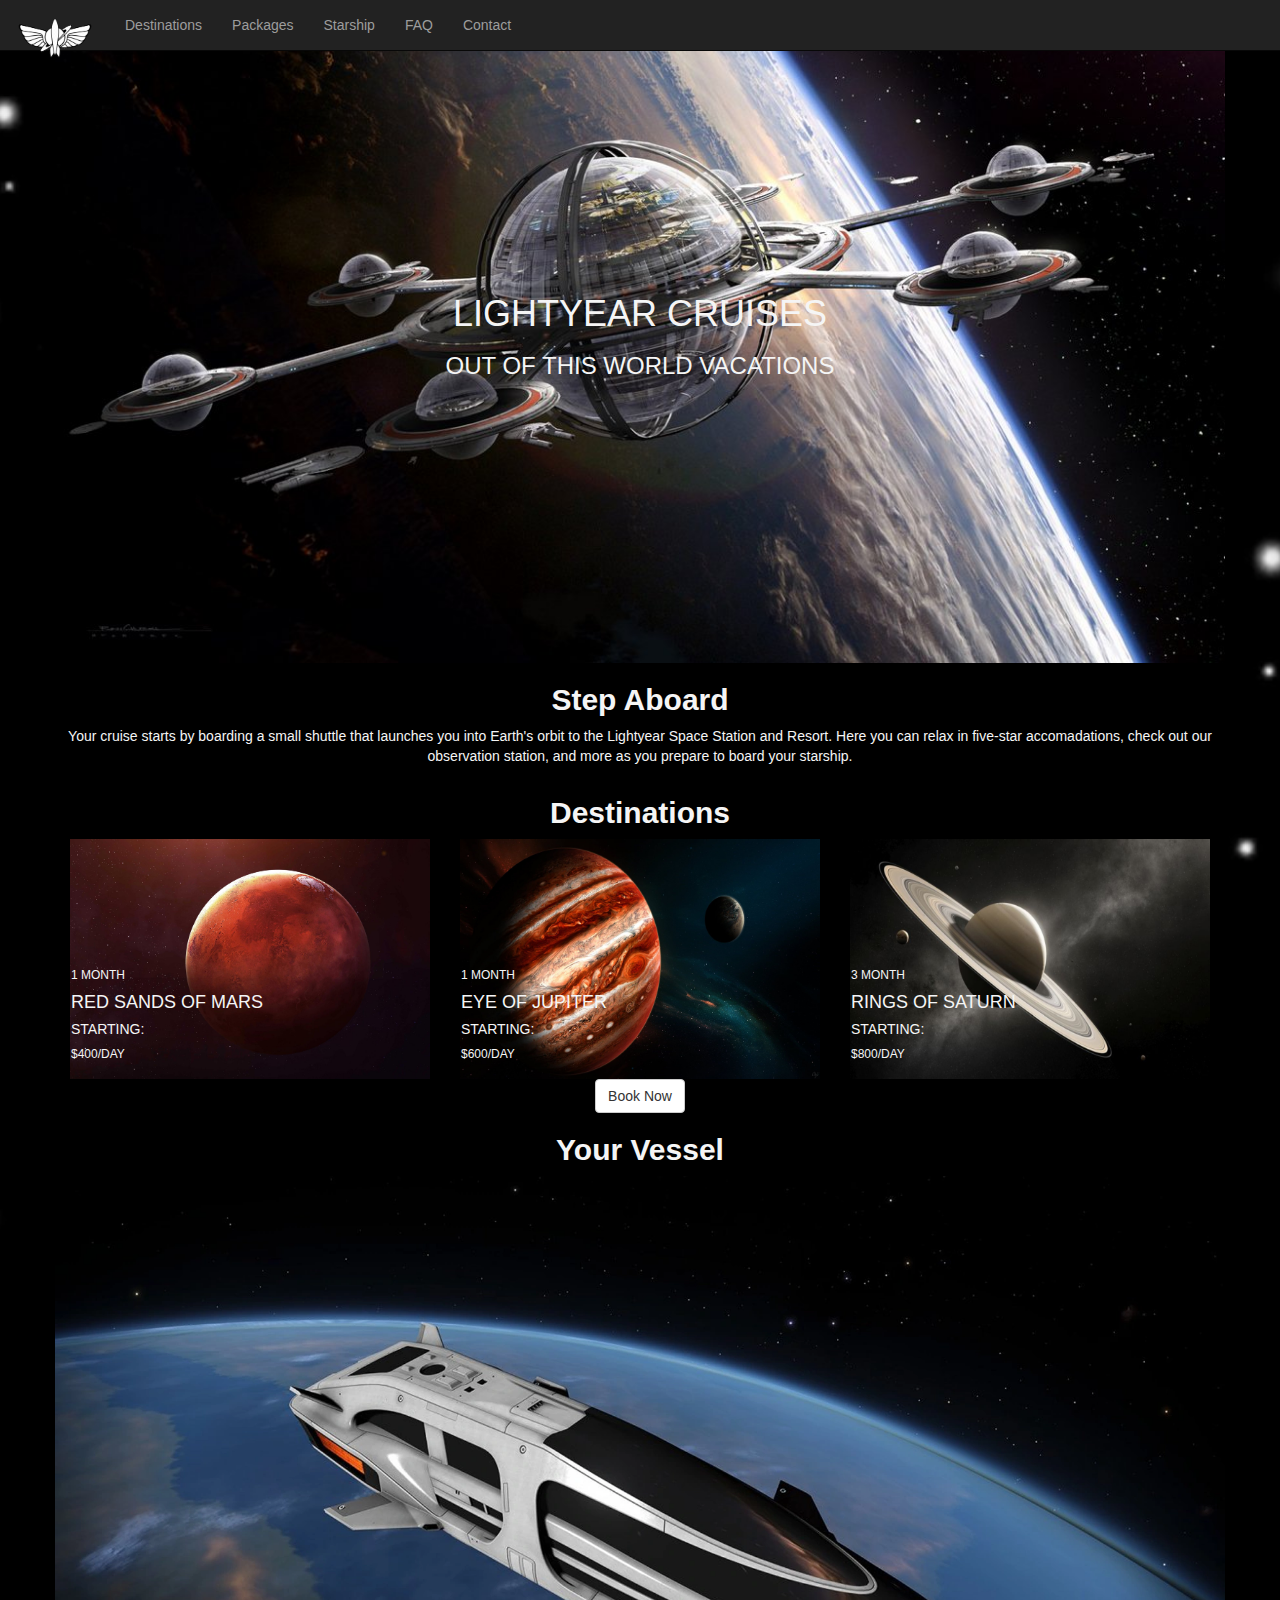
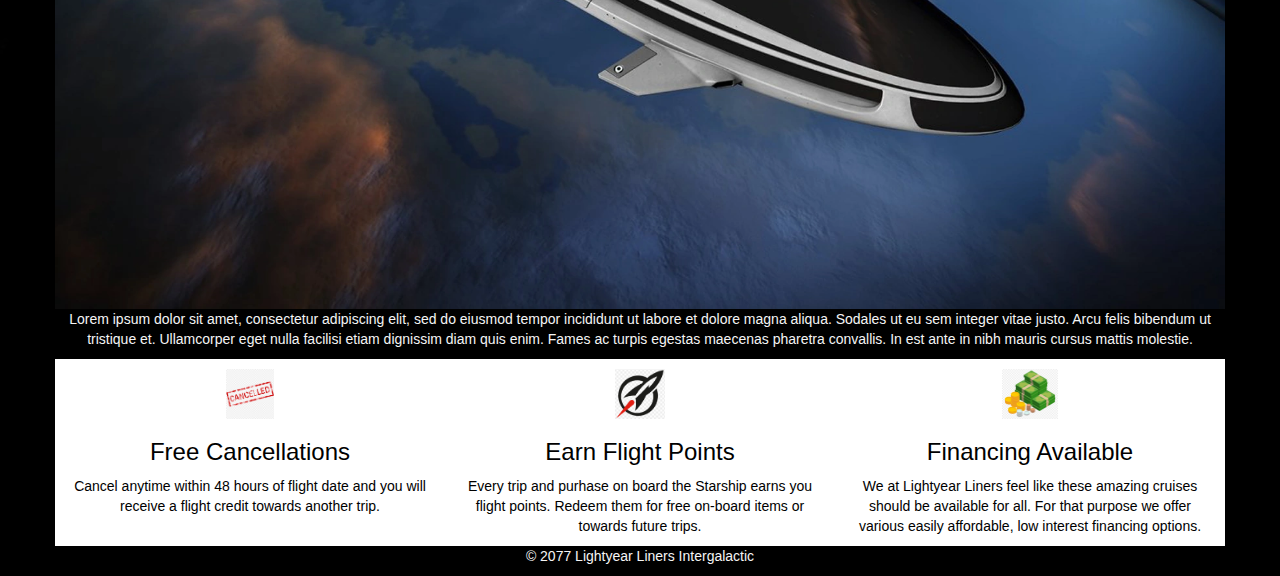
==== index.html @ 93b648e8 "started adding text over images" ====
<!DOCTYPE html>
<html lang="en">
<head>
    <meta charset="UTF-8">
    <meta http-equiv="X-UA-Compatible" content="IE=edge">
    <meta name="viewport" content="width=device-width, initial-scale=1.0">
  <!-- Latest compiled and minified CSS -->
<link rel="stylesheet" href="https://maxcdn.bootstrapcdn.com/bootstrap/3.4.1/css/bootstrap.min.css">

<!-- jQuery library -->
<script src="https://ajax.googleapis.com/ajax/libs/jquery/3.5.1/jquery.min.js"></script>

<!-- Latest compiled JavaScript -->
<script src="https://maxcdn.bootstrapcdn.com/bootstrap/3.4.1/js/bootstrap.min.js"></script>

<!-- MAIN CSS -->
<link rel="stylesheet" href="css/styles.css">
    <title>Lightyear Cruises</title>
</head>
<body class="main-body">
    <nav class="navbar navbar-inverse navbar-fixed-top" style="color: white;">
        <div class="container-fluid">
            <div class="navbar-header">
                <button type="button" class="navbar-toggle" data-toggle="collapse" data-target="#collapsibleNavbar">
                    <span class="icon-bar"></span>
                    <span class="icon-bar"></span>
                    <span class="icon-bar"></span>
                </button>
                <a class="navbar-brand" href="#">
                    <img src="img/spaceship_logo.png" alt="logo" style="width:80px;">
                </a>
            </div>
            <div class="collapse navbar-collapse" id="collapsibleNavbar">
                <ul class="nav navbar-nav">
                    <li><a href="#">Destinations</a></li>
                    <li><a href="#">Packages</a></li>
                    <li><a href="#">Starship</a></li>
                    <li><a href="#">FAQ</a></li>
                    <li><a href="#">Contact</a></li>
                </ul>
            </div> 
        </div>
    </nav>

    <div class="container main-banner">   
        <div class="row">
            <div class="col-xs">
                <img class="img-responsive" src="img/spacestation.jpg" alt="spacestation">
                <div class="banner-text">
                    <h1>LIGHTYEAR CRUISES</h1>
                    <h3>OUT OF THIS WORLD VACATIONS</h3>
                </div>
            </div>
        </div>
    </div>
    <div class="container">
        <div class="row">
            <div class="col-xs">
                <h2>Step Aboard</h2>
                <p>
                    Your cruise starts by boarding a small shuttle that launches you into Earth's orbit
                    to the Lightyear Space Station and Resort. Here you can relax in five-star accomadations,
                    check out our observation station, and more as you prepare to board your starship.
                </p>
            </div>
        </div>
    </div>

    <!-- **DESTINATIONS CONTAINER** -->
    <div class="container">
        <div class= "row">
            <div>
                <h2>Destinations</h2>
            </div>
            <div class="col-sm-4">
                <img class="img-responsive cruise-one" src="img/mars.jpg" alt="mars">
                <div class= "cruise-one-text">
                    <h6>1 MONTH</h6>
                    <h4>RED SANDS OF MARS</h4>
                    <h5>STARTING:</h5>
                    <h6>$400/DAY</h6>
                </div>
            </div>
            <div class="col-sm-4">
                <img class= "img-responsive cruise-two" src="img/jupiter.jpg" alt="jupiter">
                <div class="cruise-two-text">
                    <h6>1 MONTH</h6>
                    <h4>EYE OF JUPITER</h4>
                    <h5>STARTING:</h5>
                    <h6>$600/DAY</h6>
                </div>
            </div>
            <div class="col-sm-4">
                <img class="img-responsive cruise-three" src="img/saturn.jpg" alt="saturn">
                <div class="cruise-three-text">
                    <h6>3 MONTH</h6>
                    <h4>RINGS OF SATURN</h4>
                    <h5>STARTING:</h5>
                    <h6>$800/DAY</h6>
                </div>
            </div>
            <div class="row">
                <div class= col-sm-12>
                    <button type="button" class="btn btn-default" id="chat-btn">Book Now</button>
                </div>
            </div>
        </div>
    </div>

    <!-- **VESSEL CONTAINER** -->
    <div class="container">
        <div class="row">
            <div class="col-sm">
                <h2>Your Vessel</h2>
                <img class="img-responsive" src="img/orca_elite_dangerous.webp" alt="spaceship">
                <p>
                    Lorem ipsum dolor sit amet, consectetur adipiscing elit, 
                    sed do eiusmod tempor incididunt ut labore et dolore magna 
                    aliqua. Sodales ut eu sem integer vitae justo. 
                    Arcu felis bibendum ut tristique et. Ullamcorper eget nulla 
                    facilisi etiam dignissim diam quis enim. Fames ac turpis egestas
                    maecenas pharetra convallis. In est ante in nibh mauris cursus mattis molestie.
                </p>
            </div>
        </div>
    </div>

    <!-- **CANCELLATION CONTAINER** -->
    <div class="container" style="background-color: white; color: black;">
        <div class="row">
            <div class="col-sm-4">
                <img class= "cancel-img" src="img/cancelled.png" alt="cancel stamp">
                <h3>Free Cancellations</h3>
                <p>
                    Cancel anytime within 48 hours of flight date and you will receive
                    a flight credit towards another trip.
                </p>
            </div>
            <div class="col-sm-4">
                <img class= "credit-img" src="img/rocket_logo.png" alt="rocket">
                <h3>Earn Flight Points</h3>
                <p>
                    Every trip and purhase on board the Starship earns you flight points.
                    Redeem them for free on-board items or towards future trips.
                </p>
            </div>
            <div class="col-sm-4">
                <img class="money-img" src="img/money.jpg" alt="money pile">
                <h3>Financing Available</h3>
                <p>
                    We at Lightyear Liners feel like these amazing cruises should be available
                    for all. For that purpose we offer various easily affordable, low interest financing
                    options.
                </p>
            </div>
        </div>
    </div>

    <!-- **FOOTER** -->
    <div class="container">
        <div class="row">
            <div class="col-xs">
                <p class="footer-copyright">&copy; 2077 Lightyear Liners Intergalactic</p>
            </div>
        </div>
    </div>
    <!-- <script src="js/chatBotData.js"></script> -->
    <!-- <script src="js/chatBot.js"></script> -->
</body>
</html>
---- css/styles.css ----
/* BASE STYLES */

h2 {
    font-weight: bold;
}

/* IMAGE STYLES */

.main-banner,
.cruise-one,
.cruise-two,
.cruise-three {
    position: relative;
}

.banner-text{
    position: absolute;
    top: 50%;
    left: 50%;
    transform: translate(-50%, -50%);
}

.cruise-one-text,
.cruise-two-text,
.cruise-three-text{
    position: absolute;
    bottom: 8px;
    left: 16px;
    text-align: left;
}


/* STYLES */

.footer-copyright {
    text-align: center;
}

.container {
    text-align: center;
    background-color: black;
    color: whitesmoke;
}

.main-body {
    background-image: url("../img/stars.png");
    height: 100%;
    background-position: center;
    background-size: cover;
}

.cancel-img,
.money-img,
.credit-img {
    height: 50px;
    width: auto;
    position: relative;
    display: block;
    margin-left: auto;
    margin-right: auto;
    margin-top: 10px;
}
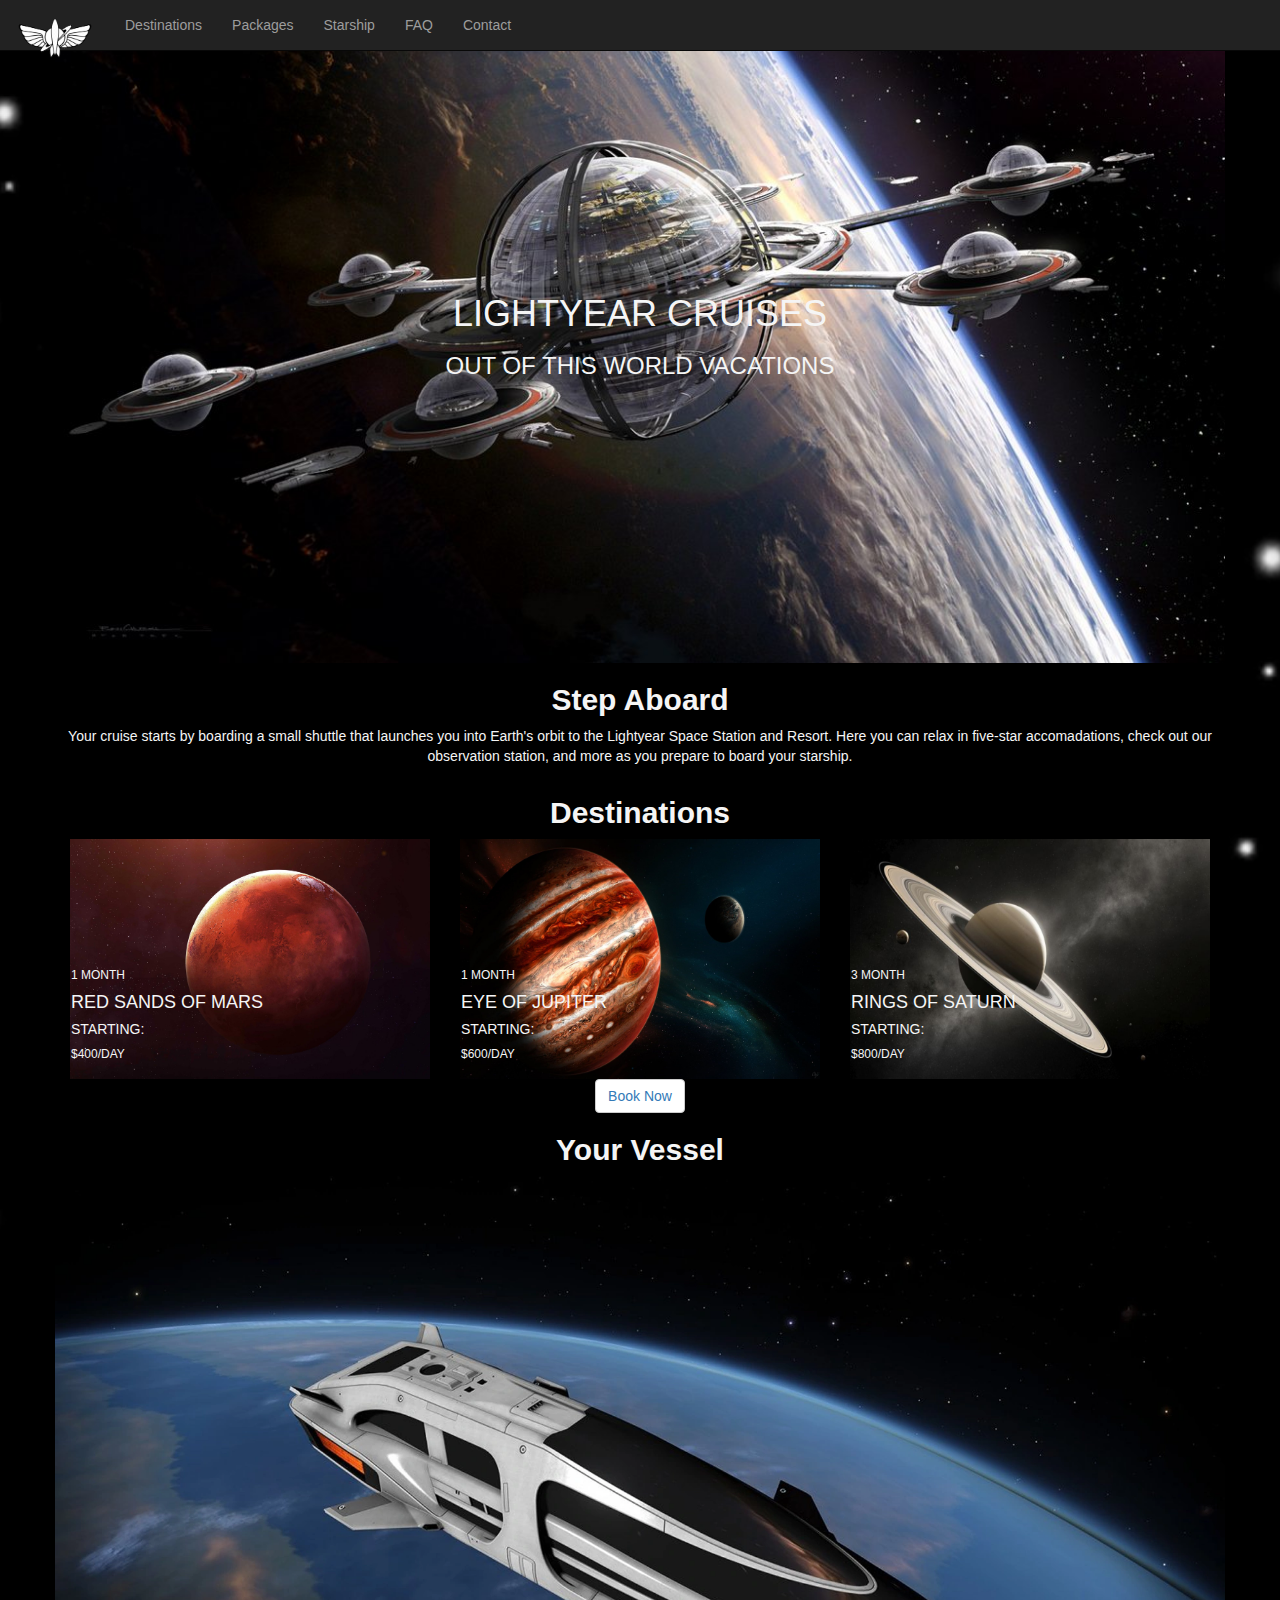
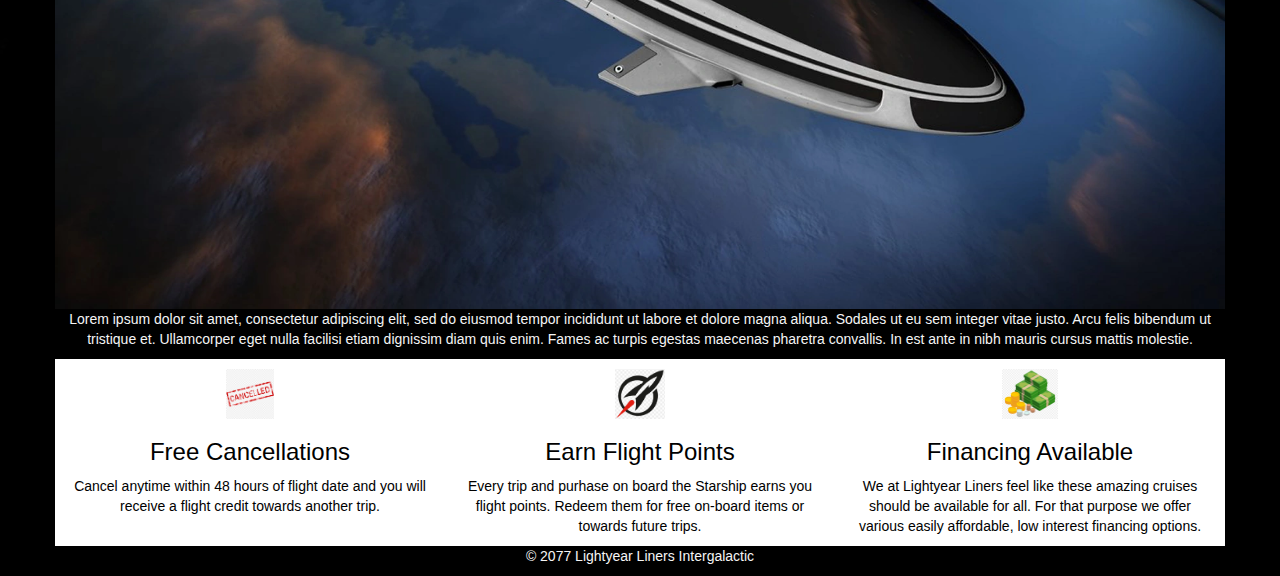
==== commit ad32e0ac: "started working on html form" ====
--- a/index.html
+++ b/index.html
@@ -101,7 +101,7 @@
             </div>
             <div class="row">
                 <div class= col-sm-12>
-                    <button type="button" class="btn btn-default" id="chat-btn">Book Now</button>
+                    <button type="button" class="btn btn-default" id="chat-btn"><a href="form.html">Book Now</a></button>
                 </div>
             </div>
         </div>
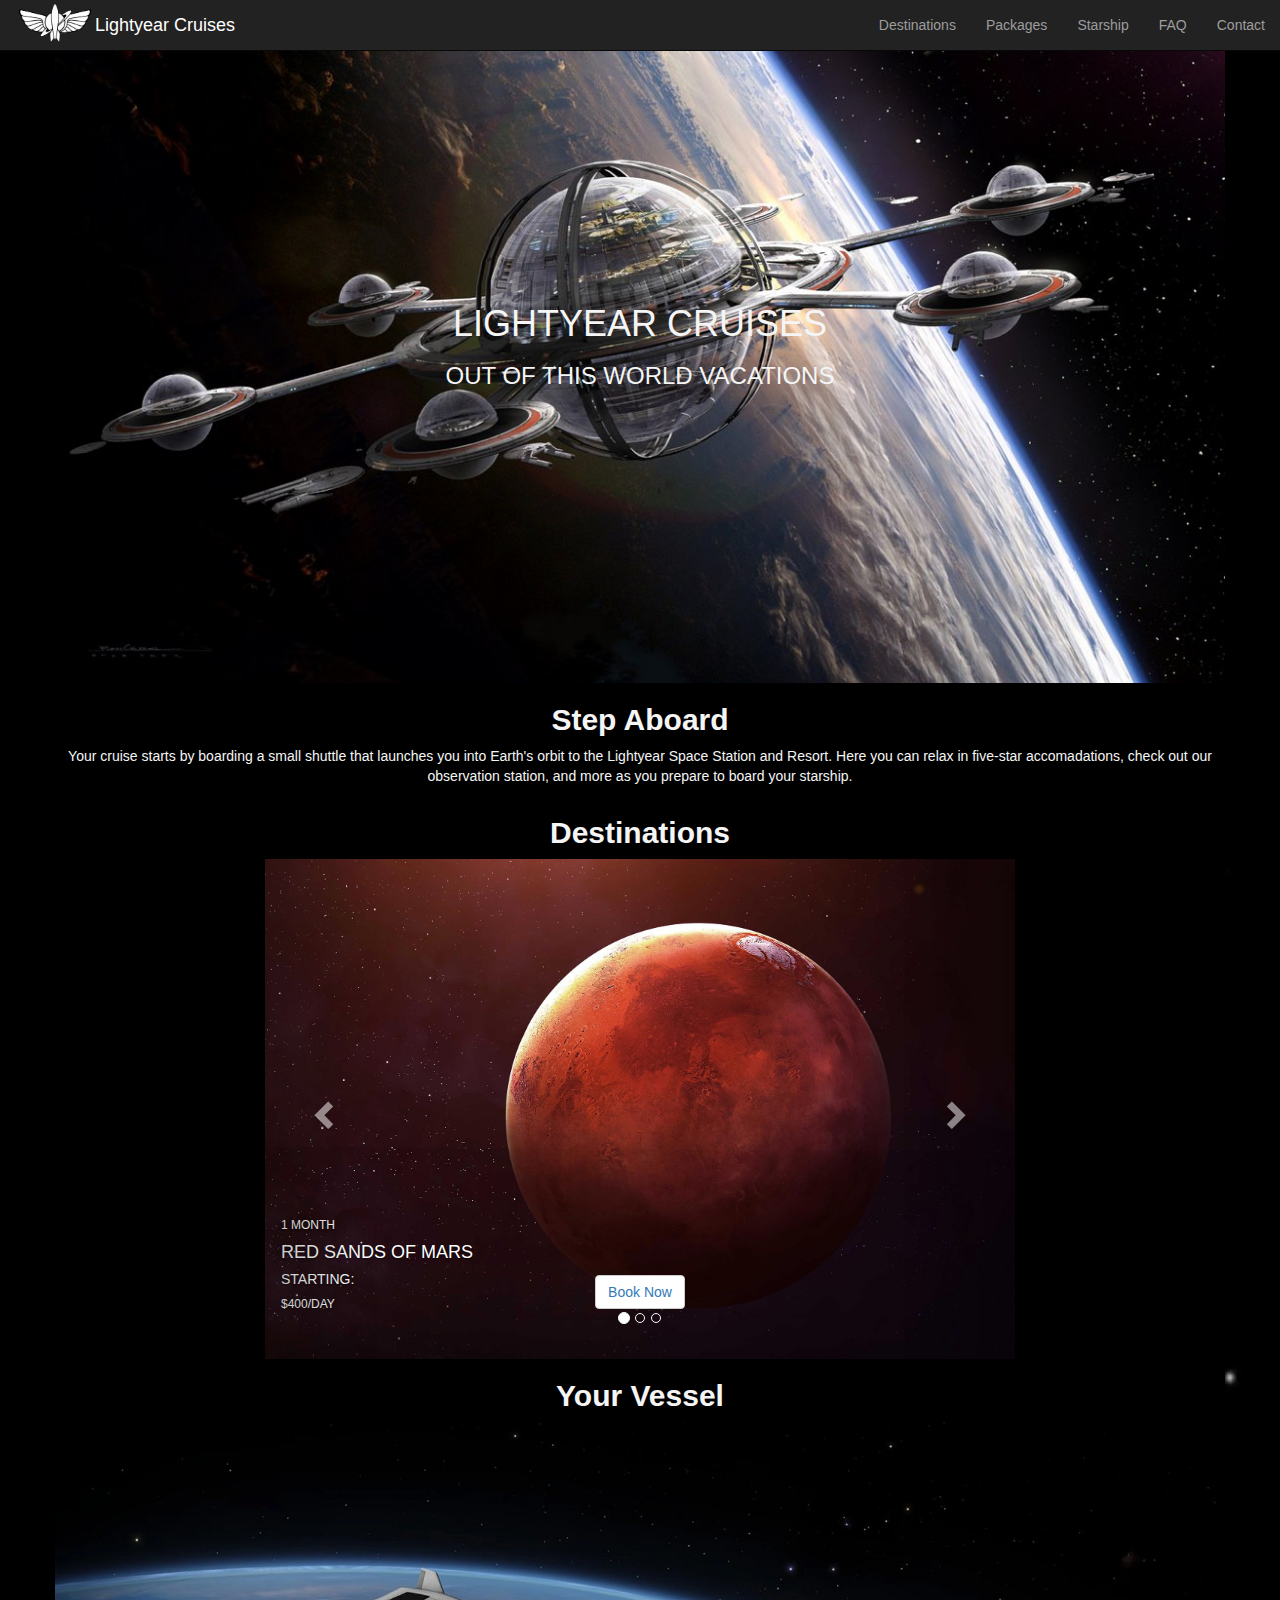
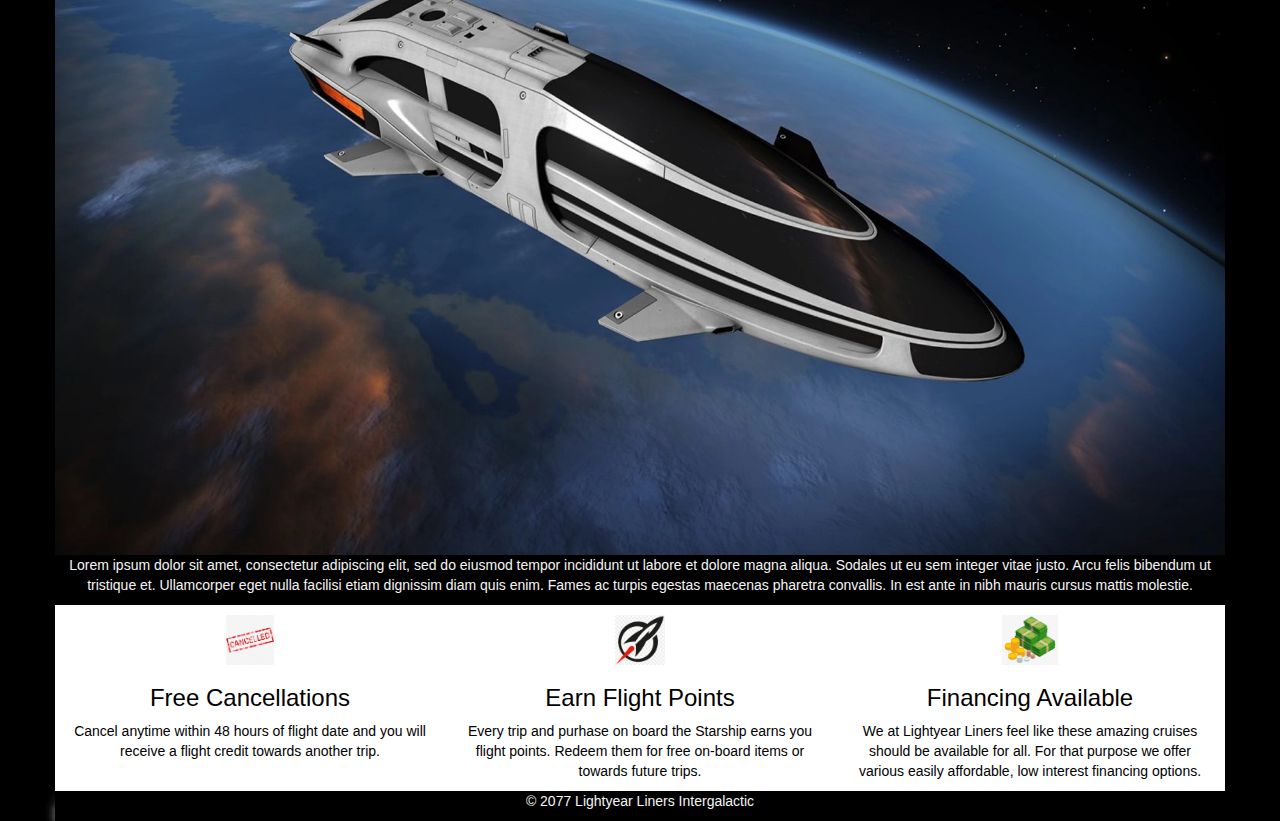
==== commit 6dc2cf4f: "began adding media queries" ====
--- a/index.html
+++ b/index.html
@@ -18,7 +18,7 @@
     <title>Lightyear Cruises</title>
 </head>
 <body class="main-body">
-    <nav class="navbar navbar-inverse navbar-fixed-top" style="color: white;">
+    <nav class="navbar navbar-inverse navbar-fixed-top">
         <div class="container-fluid">
             <div class="navbar-header">
                 <button type="button" class="navbar-toggle" data-toggle="collapse" data-target="#collapsibleNavbar">
@@ -26,12 +26,11 @@
                     <span class="icon-bar"></span>
                     <span class="icon-bar"></span>
                 </button>
-                <a class="navbar-brand" href="#">
-                    <img src="img/spaceship_logo.png" alt="logo" style="width:80px;">
-                </a>
+                <img class="navbar-left" src="img/spaceship_logo.png" alt="logo" style="width:80px;">
+                <a class="navbar-brand" href="#" style="color:white;">Lightyear Cruises</a>
             </div>
             <div class="collapse navbar-collapse" id="collapsibleNavbar">
-                <ul class="nav navbar-nav">
+                <ul class="nav navbar-nav navbar-right">
                     <li><a href="#">Destinations</a></li>
                     <li><a href="#">Packages</a></li>
                     <li><a href="#">Starship</a></li>
@@ -66,45 +65,57 @@
         </div>
     </div>
 
-    <!-- **DESTINATIONS CONTAINER** -->
+    <!-- **DESTINATIONS CAROUSEL** -->
     <div class="container">
-        <div class= "row">
-            <div>
-                <h2>Destinations</h2>
-            </div>
-            <div class="col-sm-4">
-                <img class="img-responsive cruise-one" src="img/mars.jpg" alt="mars">
-                <div class= "cruise-one-text">
-                    <h6>1 MONTH</h6>
-                    <h4>RED SANDS OF MARS</h4>
-                    <h5>STARTING:</h5>
-                    <h6>$400/DAY</h6>
+        <h2>Destinations</h2>
+        <div id="dest-carousel" class="carousel slide" data-ride="carousel">
+            <ol class="carousel-indicators">
+                <li data-target="#dest-carousel" data-slide-to="0" class="active"></li>
+                <li data-target="#dest-carousel" data-slide-to="1"></li>
+                <li data-target="#dest-carousel" data-slide-to="2"></li>
+            </ol>
+            <div class="carousel-inner">
+                <div class="item active">
+                    <img src="img/mars.jpg" alt="mars">
+                    <div class="carousel-caption carousel-text">
+                        <h6>1 MONTH</h6>
+                        <h4>RED SANDS OF MARS</h4>
+                        <h5>STARTING:</h5>
+                        <h6>$400/DAY</h6>
+                    </div>
+                    <div class="carousel-caption">
+                        <button type="button" class="btn btn-default" id="chat-btn"><a href="form.html">Book Now</a></button>
+                    </div>
+                </div>
+                <div class="item">
+                    <img src="img/jupiter.jpg" alt="jupiter">
+                    <div class="carousel-caption carousel-text">
+                        <h6>1 MONTH</h6>
+                        <h4>EYE OF JUPITER</h4>
+                        <h5>STARTING:</h5>
+                        <h6>$600/DAY</h6>
+                    </div>
+                </div>
+            
+                <div class="item">
+                    <img src="img/saturn.jpg" alt="saturn">
+                    <div class="carousel-caption carousel-text">
+                        <h6>3 MONTH</h6>
+                        <h4>RINGS OF SATURN</h4>
+                        <h5>STARTING:</h5>
+                        <h6>$800/DAY</h6>
+                    </div>
                 </div>
             </div>
-            <div class="col-sm-4">
-                <img class= "img-responsive cruise-two" src="img/jupiter.jpg" alt="jupiter">
-                <div class="cruise-two-text">
-                    <h6>1 MONTH</h6>
-                    <h4>EYE OF JUPITER</h4>
-                    <h5>STARTING:</h5>
-                    <h6>$600/DAY</h6>
-                </div>
-            </div>
-            <div class="col-sm-4">
-                <img class="img-responsive cruise-three" src="img/saturn.jpg" alt="saturn">
-                <div class="cruise-three-text">
-                    <h6>3 MONTH</h6>
-                    <h4>RINGS OF SATURN</h4>
-                    <h5>STARTING:</h5>
-                    <h6>$800/DAY</h6>
-                </div>
-            </div>
-            <div class="row">
-                <div class= col-sm-12>
-                    <button type="button" class="btn btn-default" id="chat-btn"><a href="form.html">Book Now</a></button>
-                </div>
-            </div>
-        </div>
+            <a class="left carousel-control" href="#dest-carousel" data-slide="prev">
+                <span class="glyphicon glyphicon-chevron-left"></span>
+                <span class="sr-only">Previous</span>
+              </a>
+              <a class="right carousel-control" href="#dest-carousel" data-slide="next">
+                <span class="glyphicon glyphicon-chevron-right"></span>
+                <span class="sr-only">Next</span>
+              </a>
+        </div>    
     </div>
 
     <!-- **VESSEL CONTAINER** -->
@@ -112,7 +123,7 @@
         <div class="row">
             <div class="col-sm">
                 <h2>Your Vessel</h2>
-                <img class="img-responsive" src="img/orca_elite_dangerous.webp" alt="spaceship">
+                <img class="img-responsive spaceship" src="img/orca_elite_dangerous.webp" alt="spaceship">
                 <p>
                     Lorem ipsum dolor sit amet, consectetur adipiscing elit, 
                     sed do eiusmod tempor incididunt ut labore et dolore magna 
@@ -126,7 +137,7 @@
     </div>
 
     <!-- **CANCELLATION CONTAINER** -->
-    <div class="container" style="background-color: white; color: black;">
+    <div class="container cancel-container" style="background-color: white; color: black;">
         <div class="row">
             <div class="col-sm-4">
                 <img class= "cancel-img" src="img/cancelled.png" alt="cancel stamp">
--- a/css/styles.css
+++ b/css/styles.css
@@ -5,6 +5,15 @@
 }
 
 /* IMAGE STYLES */
+
+.main-banner {
+    padding-top: 20px;
+}
+
+.spaceship {
+    height: auto;
+    width: 1200px;
+}
 
 .main-banner,
 .cruise-one,
@@ -20,13 +29,37 @@
     transform: translate(-50%, -50%);
 }
 
-.cruise-one-text,
-.cruise-two-text,
-.cruise-three-text{
+.cancel-img,
+.money-img,
+.credit-img {
+    height: 50px;
+    width: auto;
+    position: relative;
+    display: block;
+    margin-left: auto;
+    margin-right: auto;
+    margin-top: 10px;
+}
+
+.carousel-text{
     position: absolute;
     bottom: 8px;
     left: 16px;
     text-align: left;
+}
+
+.dest-btn {
+    position: absolute;
+    bottom: 8px;
+    right: 8px;
+    text-align: center;
+}
+
+.main-body {
+    background-image: url("../img/stars.png");
+    height: 100%;
+    background-position: center;
+    background-size: cover;
 }
 
 
@@ -42,21 +75,20 @@
     color: whitesmoke;
 }
 
-.main-body {
-    background-image: url("../img/stars.png");
-    height: 100%;
-    background-position: center;
-    background-size: cover;
+/** MEDIA QUERIES **/
+@media only screen and (min-width: 780px){
+    #dest-carousel{
+        width: 750px;
+        margin: auto;
+    }
 }
 
-.cancel-img,
-.money-img,
-.credit-img {
-    height: 50px;
-    width: auto;
-    position: relative;
-    display: block;
-    margin-left: auto;
-    margin-right: auto;
-    margin-top: 10px;
-}+@media only screen and (max-width: 780px){
+    .navbar-brand {
+        display: none;
+    }
+
+    .cancel-container {
+        margin: 0 10%
+    }
+}
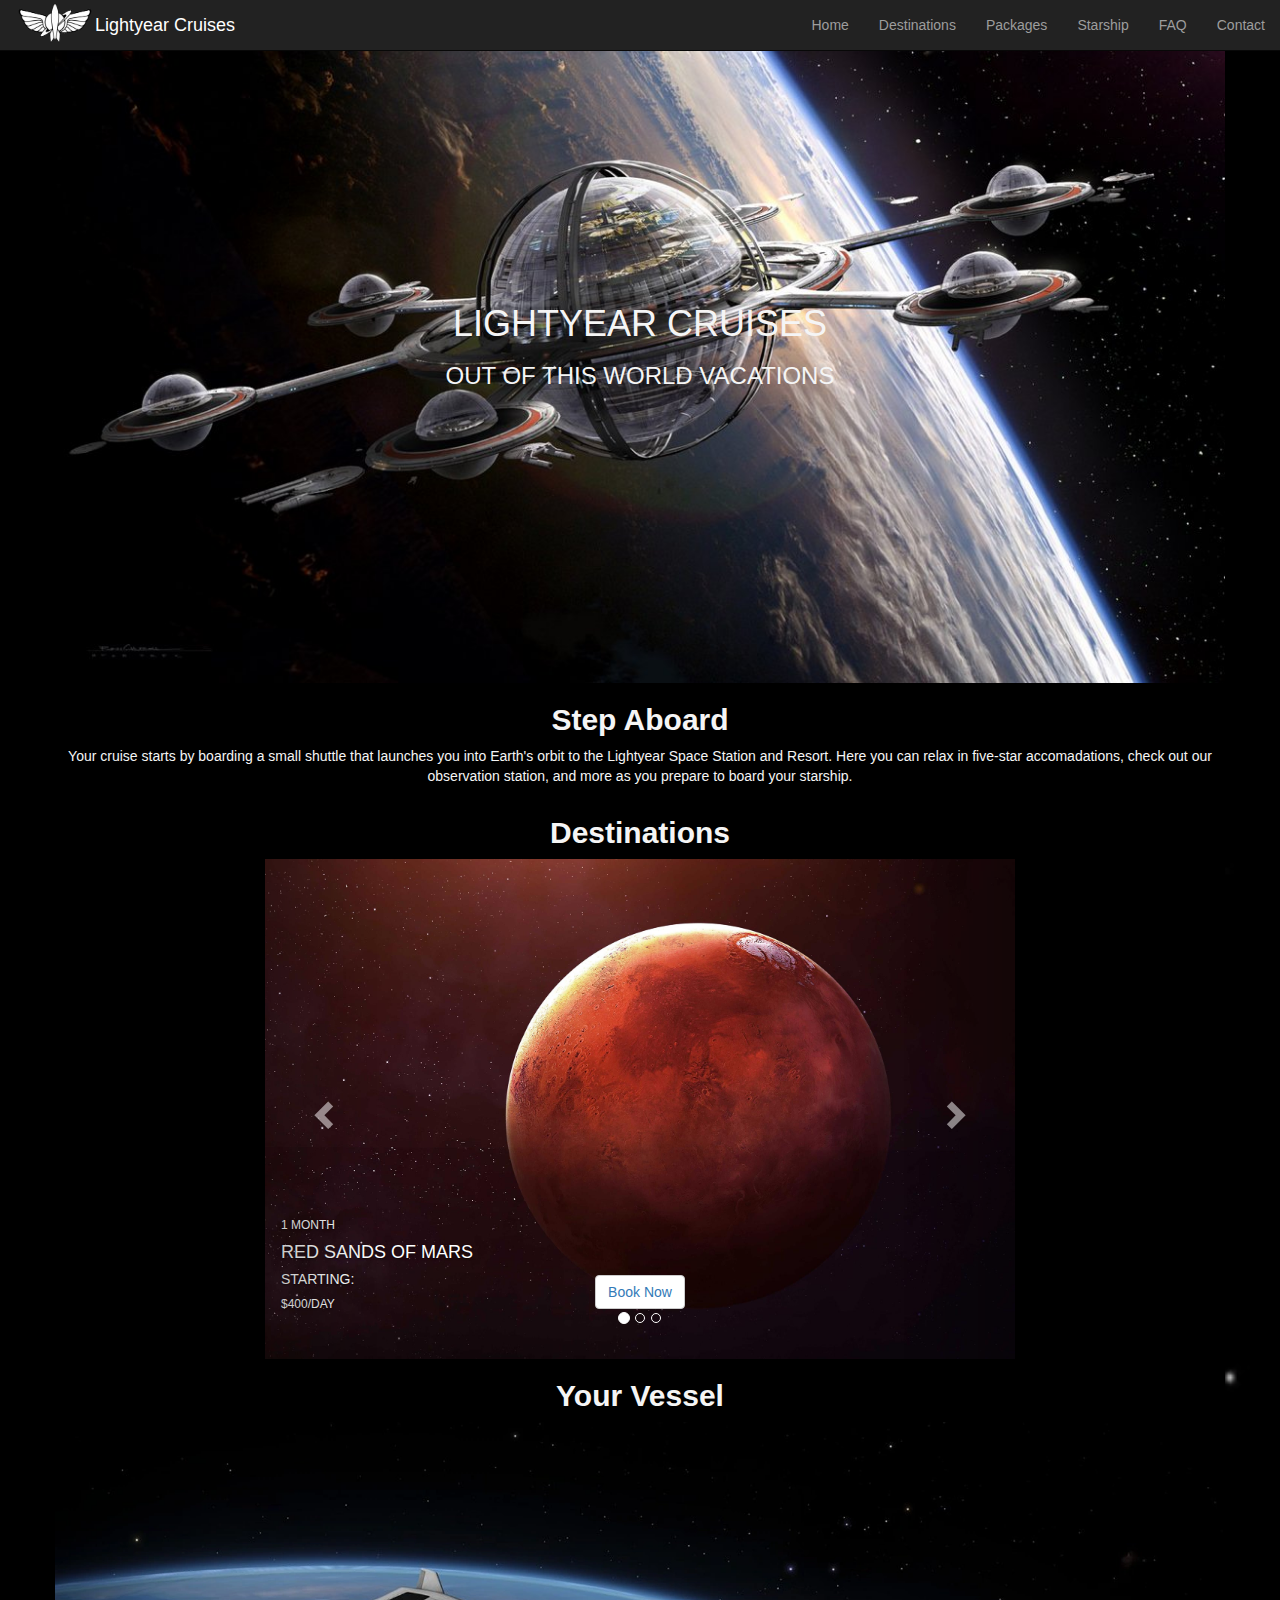
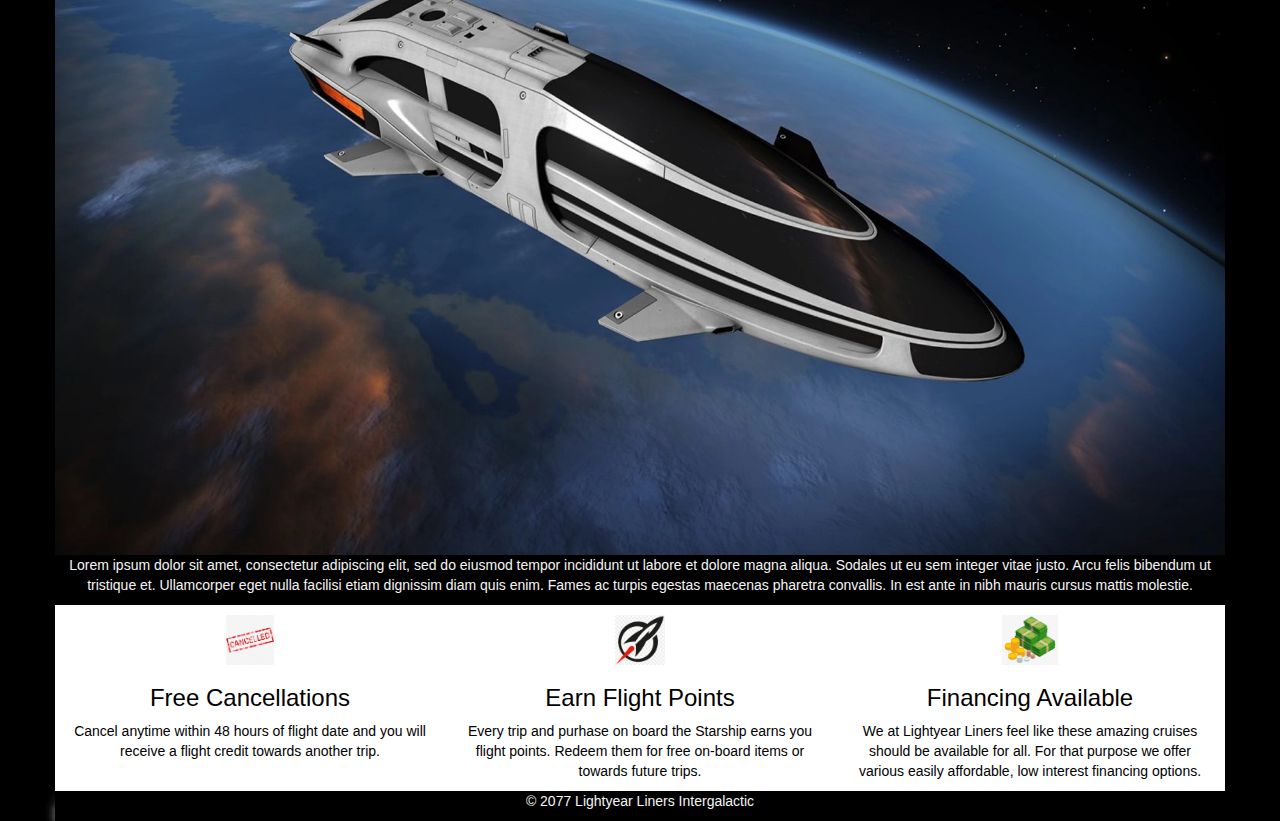
==== commit 5b4caeba: "added seperate form pages and started on some js validation for them" ====
--- a/index.html
+++ b/index.html
@@ -14,7 +14,7 @@
 <script src="https://maxcdn.bootstrapcdn.com/bootstrap/3.4.1/js/bootstrap.min.js"></script>
 
 <!-- MAIN CSS -->
-<link rel="stylesheet" href="css/styles.css">
+<link rel="stylesheet" href="css/main.css">
     <title>Lightyear Cruises</title>
 </head>
 <body class="main-body">
@@ -31,6 +31,7 @@
             </div>
             <div class="collapse navbar-collapse" id="collapsibleNavbar">
                 <ul class="nav navbar-nav navbar-right">
+                    <li><a href="#">Home</a></li>
                     <li><a href="#">Destinations</a></li>
                     <li><a href="#">Packages</a></li>
                     <li><a href="#">Starship</a></li>
@@ -84,7 +85,7 @@
                         <h6>$400/DAY</h6>
                     </div>
                     <div class="carousel-caption">
-                        <button type="button" class="btn btn-default" id="chat-btn"><a href="form.html">Book Now</a></button>
+                        <button type="button" class="btn btn-default" id="chat-btn"><a href="destform.html">Book Now</a></button>
                     </div>
                 </div>
                 <div class="item">
@@ -95,6 +96,9 @@
                         <h5>STARTING:</h5>
                         <h6>$600/DAY</h6>
                     </div>
+                    <div class="carousel-caption">
+                        <button type="button" class="btn btn-default" id="chat-btn"><a href="destform.html">Book Now</a></button>
+                    </div>
                 </div>
             
                 <div class="item">
@@ -104,6 +108,9 @@
                         <h4>RINGS OF SATURN</h4>
                         <h5>STARTING:</h5>
                         <h6>$800/DAY</h6>
+                    </div>
+                    <div class="carousel-caption">
+                        <button type="button" class="btn btn-default" id="chat-btn"><a href="destform.html">Book Now</a></button>
                     </div>
                 </div>
             </div>
@@ -175,7 +182,5 @@
             </div>
         </div>
     </div>
-    <!-- <script src="js/chatBotData.js"></script> -->
-    <!-- <script src="js/chatBot.js"></script> -->
 </body>
 </html>--- a/css/main.css
+++ b/css/main.css
@@ -0,0 +1,94 @@
+/* BASE STYLES */
+
+h2 {
+    font-weight: bold;
+}
+
+/* IMAGE STYLES */
+
+.main-banner {
+    padding-top: 20px;
+}
+
+.spaceship {
+    height: auto;
+    width: 1200px;
+}
+
+.main-banner,
+.cruise-one,
+.cruise-two,
+.cruise-three {
+    position: relative;
+}
+
+.banner-text{
+    position: absolute;
+    top: 50%;
+    left: 50%;
+    transform: translate(-50%, -50%);
+}
+
+.cancel-img,
+.money-img,
+.credit-img {
+    height: 50px;
+    width: auto;
+    position: relative;
+    display: block;
+    margin-left: auto;
+    margin-right: auto;
+    margin-top: 10px;
+}
+
+.carousel-text{
+    position: absolute;
+    bottom: 8px;
+    left: 16px;
+    text-align: left;
+}
+
+.dest-btn {
+    position: absolute;
+    bottom: 8px;
+    right: 8px;
+    text-align: center;
+}
+
+.main-body {
+    background-image: url("../img/stars.png");
+    height: 100%;
+    background-position: center;
+    background-size: cover;
+}
+
+
+/* STYLES */
+
+.footer-copyright {
+    text-align: center;
+}
+
+.container {
+    text-align: center;
+    background-color: black;
+    color: whitesmoke;
+}
+
+/** MEDIA QUERIES **/
+@media only screen and (min-width: 780px){
+    #dest-carousel{
+        width: 750px;
+        margin: auto;
+    }
+}
+
+@media only screen and (max-width: 780px){
+    .navbar-brand {
+        display: none;
+    }
+
+    .cancel-container {
+        margin: 0 10%
+    }
+}
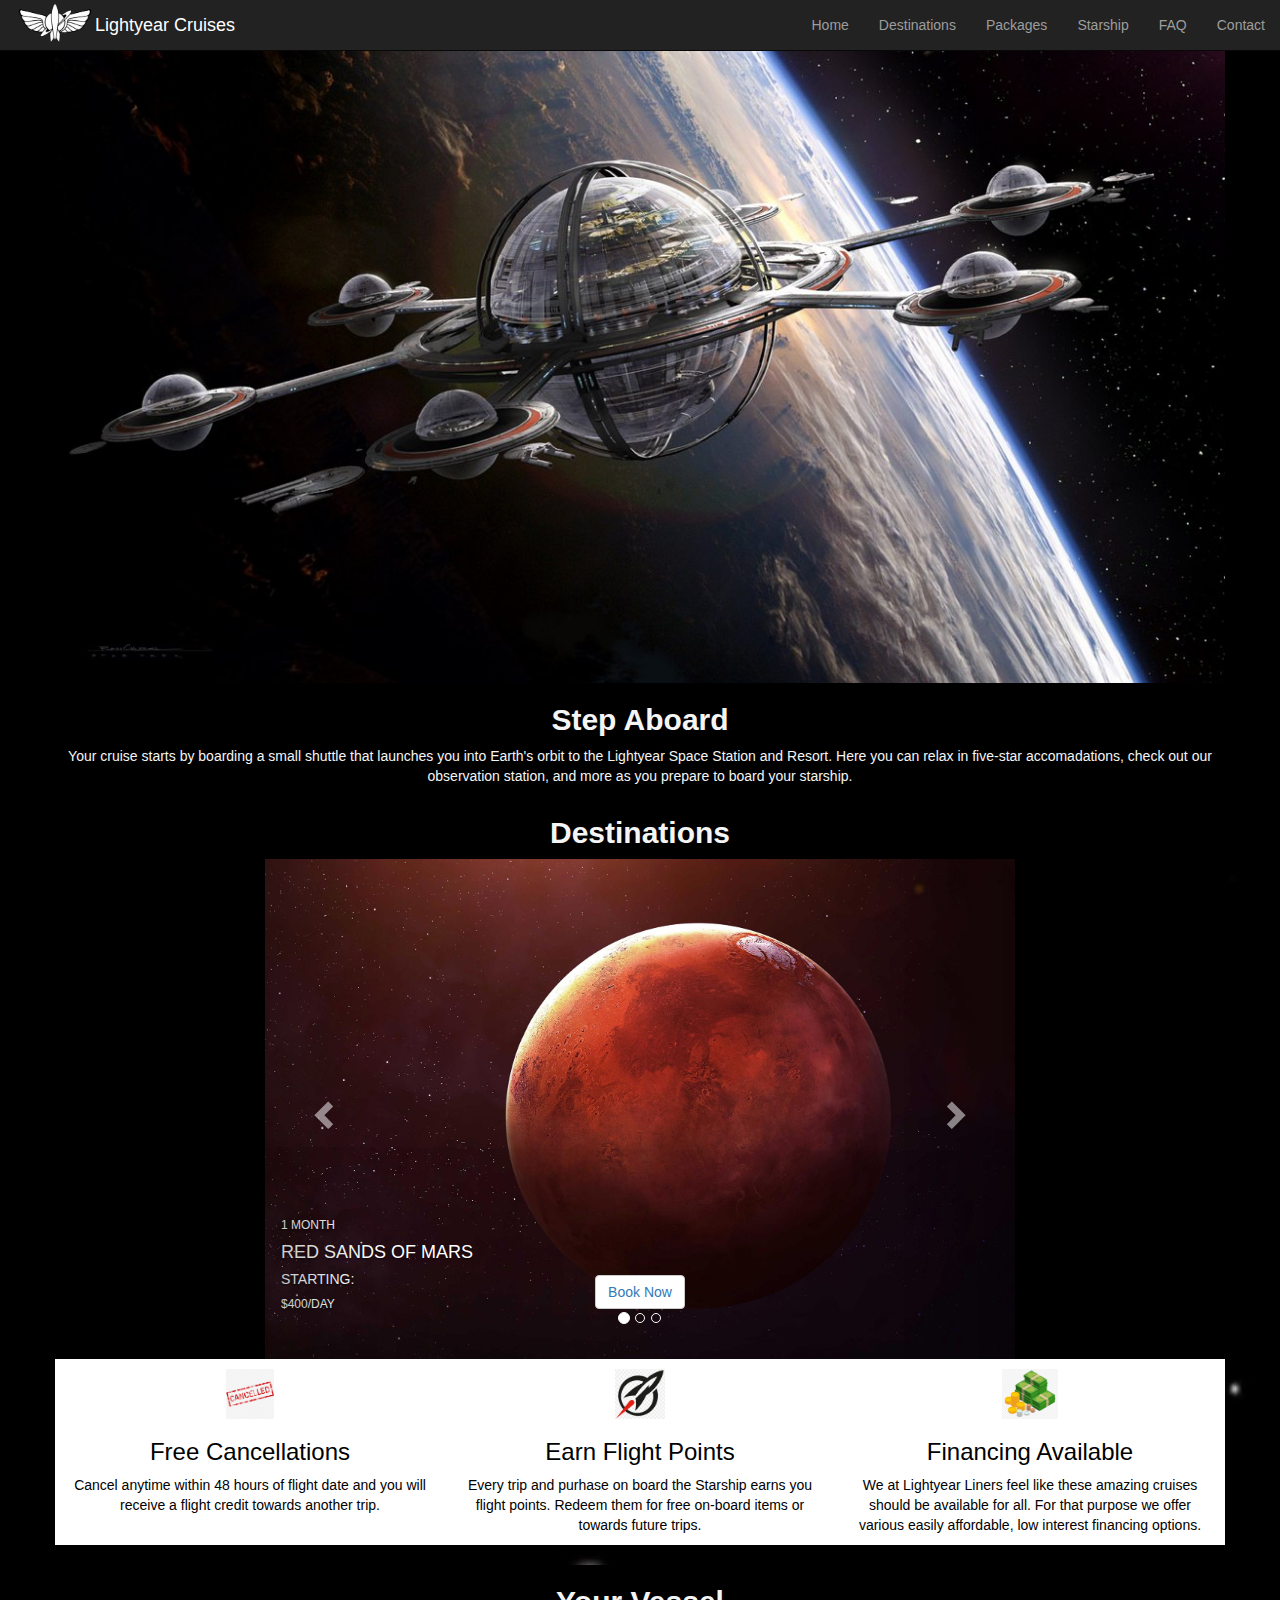
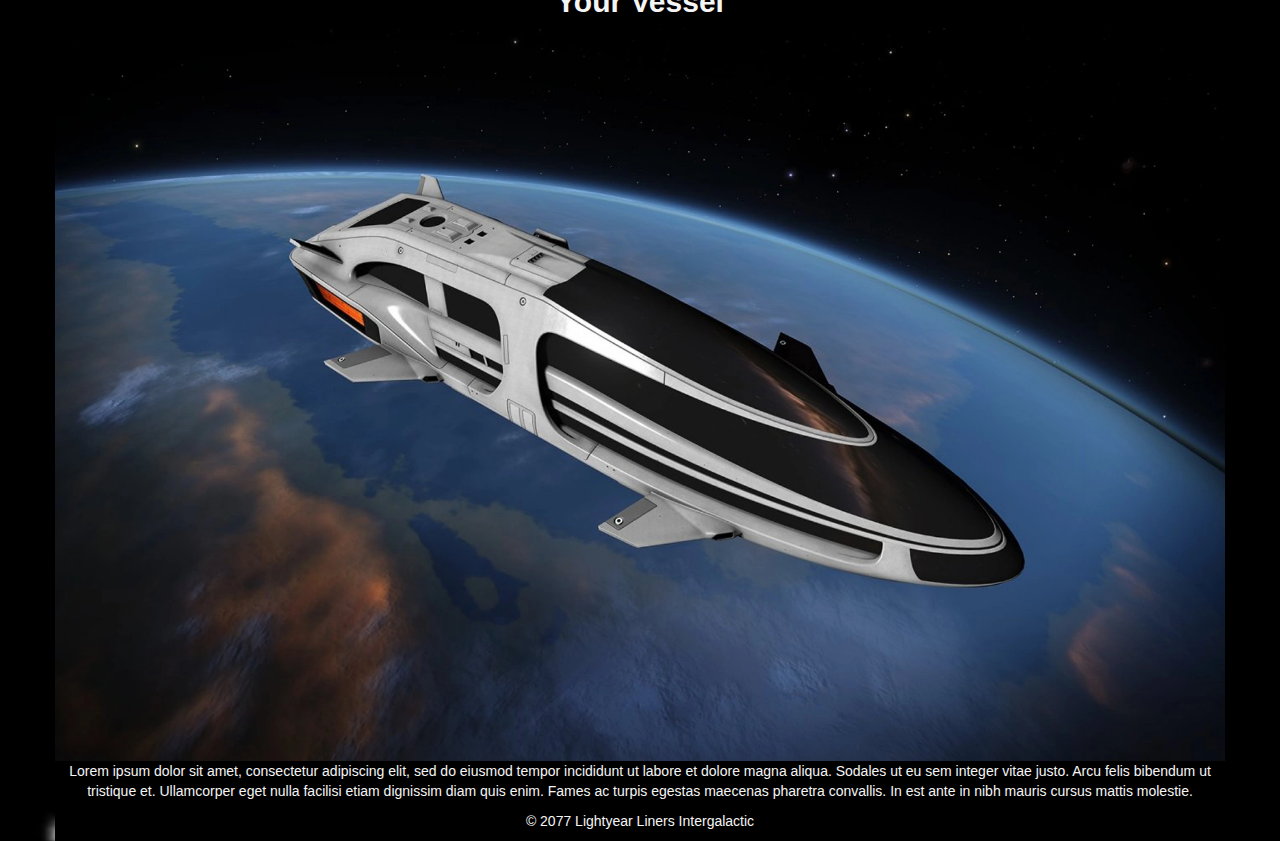
==== commit 7e602b8c: "Working on JS to push info to modal" ====
--- a/index.html
+++ b/index.html
@@ -47,8 +47,8 @@
             <div class="col-xs">
                 <img class="img-responsive" src="img/spacestation.jpg" alt="spacestation">
                 <div class="banner-text">
-                    <h1>LIGHTYEAR CRUISES</h1>
-                    <h3>OUT OF THIS WORLD VACATIONS</h3>
+                    <h1 class="banner-heading">LIGHTYEAR CRUISES</h1>
+                    <h3 class="banner-slogan">OUT OF THIS WORLD VACATIONS</h3>
                 </div>
             </div>
         </div>
@@ -124,25 +124,6 @@
               </a>
         </div>    
     </div>
-
-    <!-- **VESSEL CONTAINER** -->
-    <div class="container">
-        <div class="row">
-            <div class="col-sm">
-                <h2>Your Vessel</h2>
-                <img class="img-responsive spaceship" src="img/orca_elite_dangerous.webp" alt="spaceship">
-                <p>
-                    Lorem ipsum dolor sit amet, consectetur adipiscing elit, 
-                    sed do eiusmod tempor incididunt ut labore et dolore magna 
-                    aliqua. Sodales ut eu sem integer vitae justo. 
-                    Arcu felis bibendum ut tristique et. Ullamcorper eget nulla 
-                    facilisi etiam dignissim diam quis enim. Fames ac turpis egestas
-                    maecenas pharetra convallis. In est ante in nibh mauris cursus mattis molestie.
-                </p>
-            </div>
-        </div>
-    </div>
-
     <!-- **CANCELLATION CONTAINER** -->
     <div class="container cancel-container" style="background-color: white; color: black;">
         <div class="row">
@@ -173,7 +154,23 @@
             </div>
         </div>
     </div>
-
+    <!-- **VESSEL CONTAINER** -->
+    <div class="container vessel" >
+        <div class="row">
+            <div class="col-sm">
+                <h2>Your Vessel</h2>
+                <img class="img-responsive spaceship" src="img/orca_elite_dangerous.webp" alt="spaceship">
+                <p>
+                    Lorem ipsum dolor sit amet, consectetur adipiscing elit, 
+                    sed do eiusmod tempor incididunt ut labore et dolore magna 
+                    aliqua. Sodales ut eu sem integer vitae justo. 
+                    Arcu felis bibendum ut tristique et. Ullamcorper eget nulla 
+                    facilisi etiam dignissim diam quis enim. Fames ac turpis egestas
+                    maecenas pharetra convallis. In est ante in nibh mauris cursus mattis molestie.
+                </p>
+            </div>
+        </div>
+    </div>
     <!-- **FOOTER** -->
     <div class="container">
         <div class="row">
--- a/css/main.css
+++ b/css/main.css
@@ -1,3 +1,6 @@
+/* ID'S */
+
+
 /* BASE STYLES */
 
 h2 {
@@ -62,6 +65,14 @@
     background-size: cover;
 }
 
+.cancel-container,
+.vessel {
+    margin-top: 20px;
+}
+
+.cancel-container {
+    margin: 0 auto;
+}
 
 /* STYLES */
 
@@ -81,6 +92,11 @@
         width: 750px;
         margin: auto;
     }
+
+    .banner-heading,
+    .banner-slogan {
+        display: none;
+    }
 }
 
 @media only screen and (max-width: 780px){
@@ -89,6 +105,18 @@
     }
 
     .cancel-container {
-        margin: 0 10%
+        margin: 20px 10%
     }
 }
+
+@media only screen and (max-width: 500px){
+    .main-banner{
+        margin-top: 20px;
+    }
+}
+
+@media only screen and (max-width: 400px){
+    .main-banner {
+        margin-top: 40px;
+    }
+}
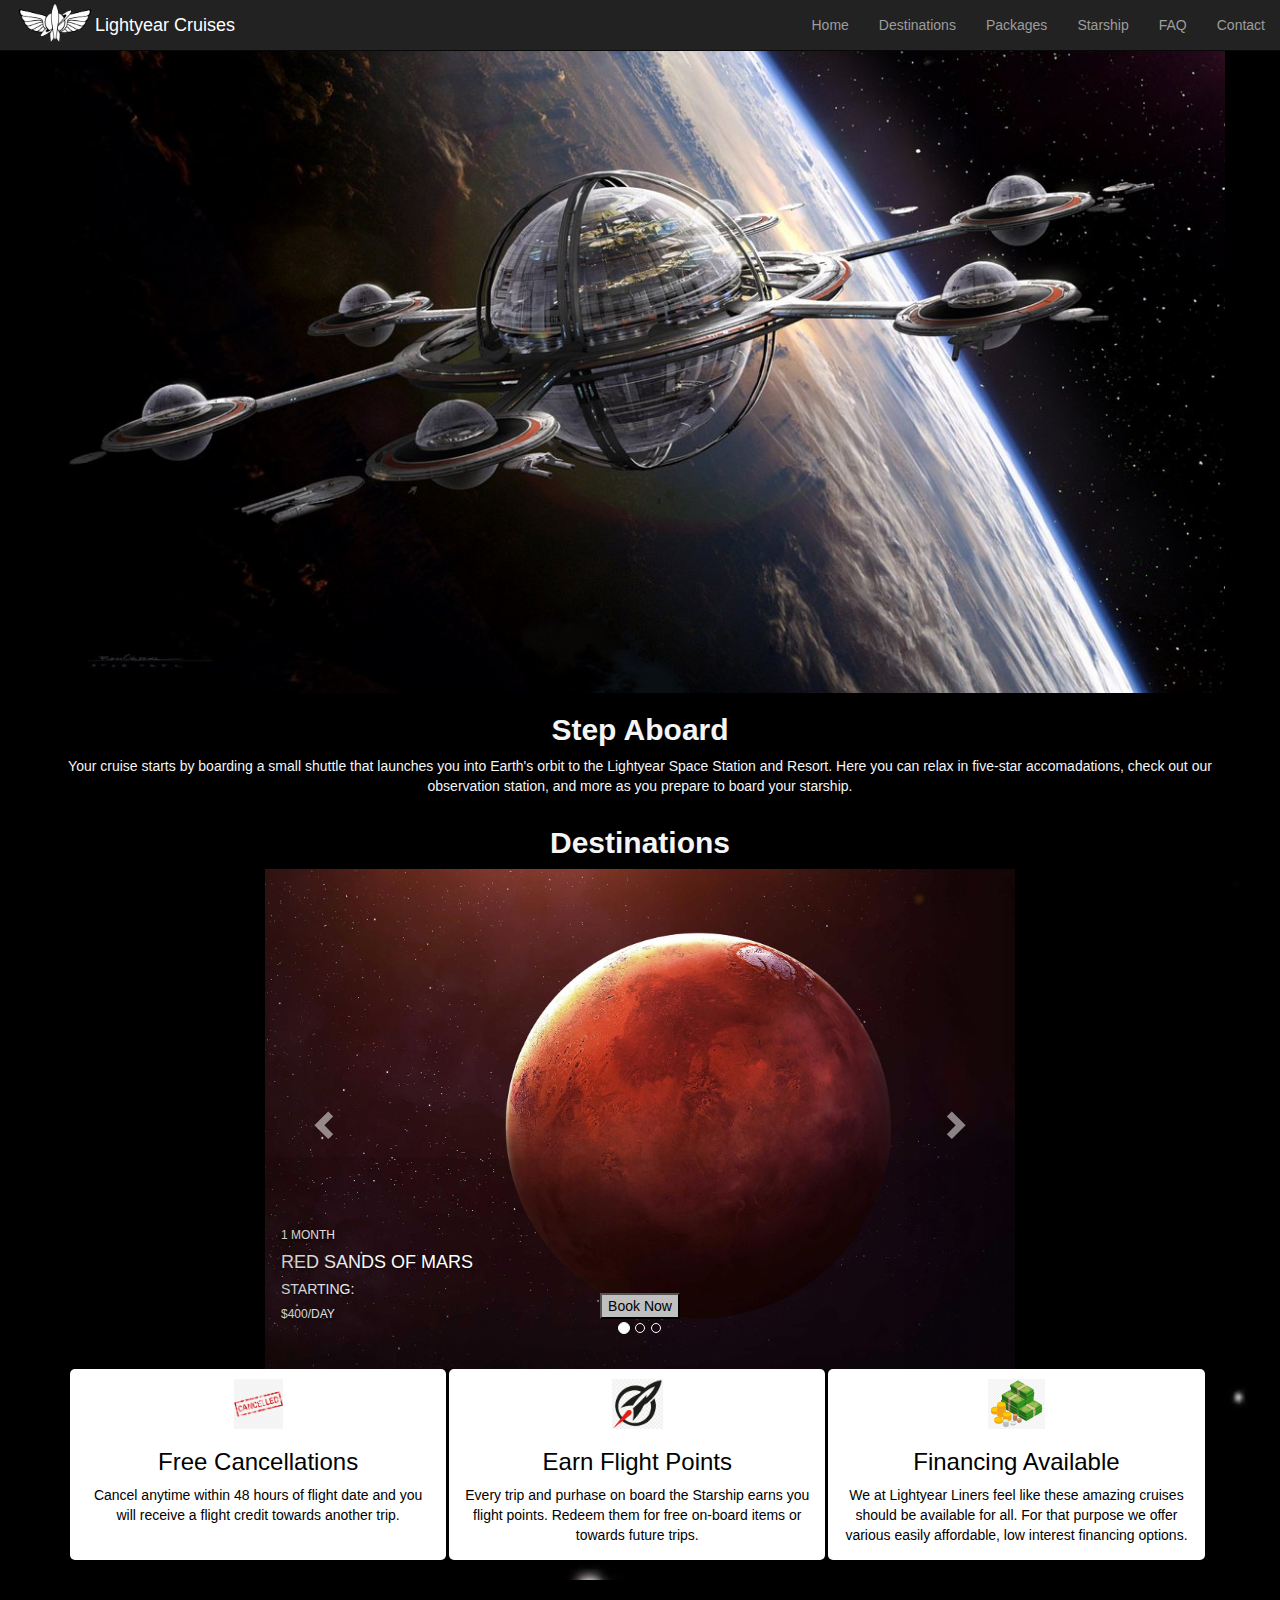
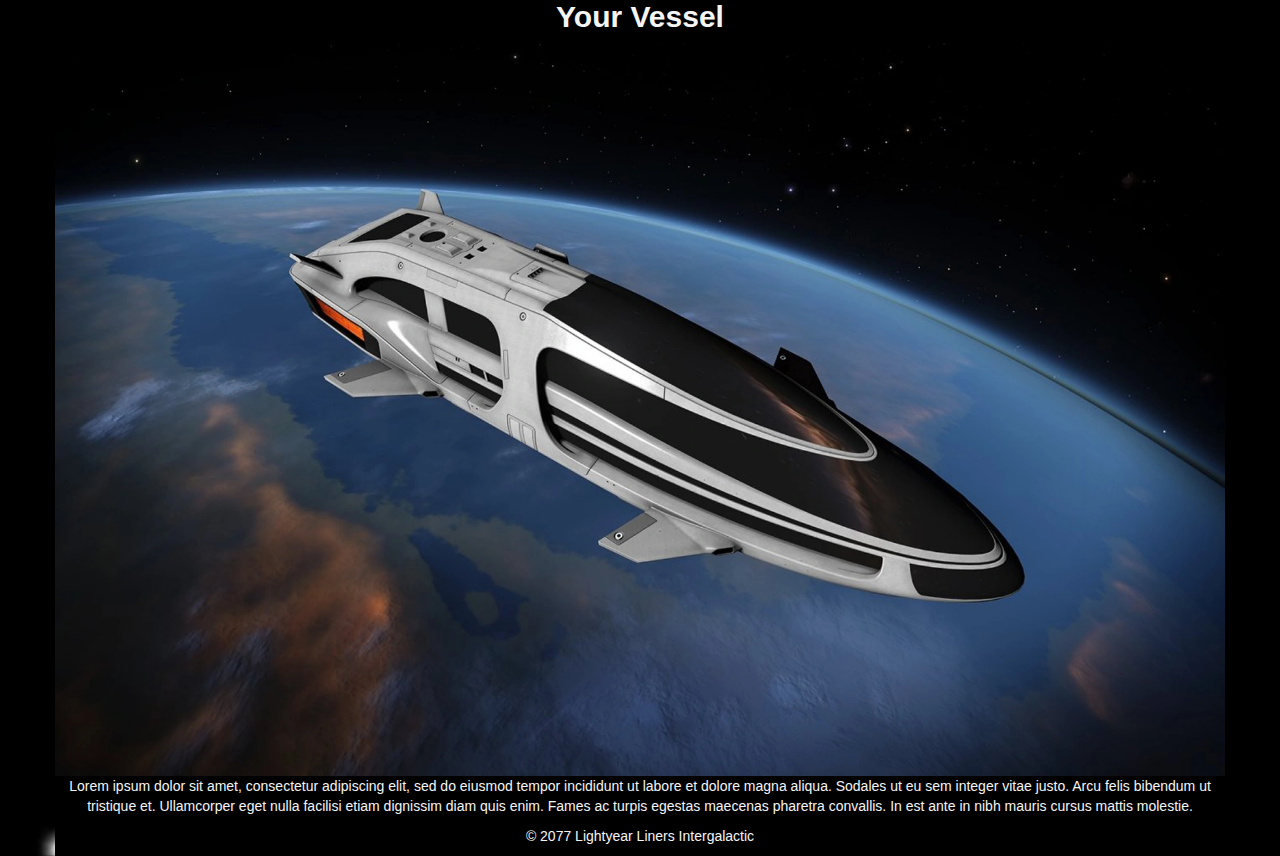
==== commit acc08115: "working on modal issues" ====
--- a/index.html
+++ b/index.html
@@ -41,21 +41,22 @@
             </div> 
         </div>
     </nav>
-
     <div class="container main-banner">   
         <div class="row">
             <div class="col-xs">
                 <img class="img-responsive" src="img/spacestation.jpg" alt="spacestation">
-                <div class="banner-text">
-                    <h1 class="banner-heading">LIGHTYEAR CRUISES</h1>
-                    <h3 class="banner-slogan">OUT OF THIS WORLD VACATIONS</h3>
+                <div class="banner-heading">
+                    <h1>LIGHTYEAR CRUISES</h1>
+                </div>
+                <div class="banner-slogan">
+                    <h3>OUT OF THIS WORLD VACATIONS</h3>
                 </div>
             </div>
         </div>
     </div>
     <div class="container">
         <div class="row">
-            <div class="col-xs">
+            <div class="col-xs ">
                 <h2>Step Aboard</h2>
                 <p>
                     Your cruise starts by boarding a small shuttle that launches you into Earth's orbit
@@ -85,7 +86,9 @@
                         <h6>$400/DAY</h6>
                     </div>
                     <div class="carousel-caption">
-                        <button type="button" class="btn btn-default" id="chat-btn"><a href="destform.html">Book Now</a></button>
+                        <form action="destform.html">
+                            <input type="submit" value="Book Now" class="book-btn">
+                        </form>
                     </div>
                 </div>
                 <div class="item">
@@ -97,7 +100,9 @@
                         <h6>$600/DAY</h6>
                     </div>
                     <div class="carousel-caption">
-                        <button type="button" class="btn btn-default" id="chat-btn"><a href="destform.html">Book Now</a></button>
+                        <form action="destform.html">
+                            <input type="submit" value="Book Now" class="book-btn">
+                        </form>
                     </div>
                 </div>
             
@@ -110,7 +115,9 @@
                         <h6>$800/DAY</h6>
                     </div>
                     <div class="carousel-caption">
-                        <button type="button" class="btn btn-default" id="chat-btn"><a href="destform.html">Book Now</a></button>
+                        <form action="destform.html">
+                            <input type="submit" value="Book Now" class="book-btn" style="color:black">
+                        </form>
                     </div>
                 </div>
             </div>
@@ -125,9 +132,9 @@
         </div>    
     </div>
     <!-- **CANCELLATION CONTAINER** -->
-    <div class="container cancel-container" style="background-color: white; color: black;">
-        <div class="row">
-            <div class="col-sm-4">
+    <div class="container cancel-container">
+        <div class="row equal">
+            <div class="col-sm-4 cancel-item">
                 <img class= "cancel-img" src="img/cancelled.png" alt="cancel stamp">
                 <h3>Free Cancellations</h3>
                 <p>
@@ -135,7 +142,7 @@
                     a flight credit towards another trip.
                 </p>
             </div>
-            <div class="col-sm-4">
+            <div class="col-sm-4 cancel-item">
                 <img class= "credit-img" src="img/rocket_logo.png" alt="rocket">
                 <h3>Earn Flight Points</h3>
                 <p>
@@ -143,7 +150,7 @@
                     Redeem them for free on-board items or towards future trips.
                 </p>
             </div>
-            <div class="col-sm-4">
+            <div class="col-sm-4 money-item">
                 <img class="money-img" src="img/money.jpg" alt="money pile">
                 <h3>Financing Available</h3>
                 <p>
--- a/css/main.css
+++ b/css/main.css
@@ -1,5 +1,8 @@
 /* ID'S */
-
+#can-item {
+    color: black;
+    background-color: whitesmoke;
+}
 
 /* BASE STYLES */
 
@@ -10,7 +13,7 @@
 /* IMAGE STYLES */
 
 .main-banner {
-    padding-top: 20px;
+    padding-top: 30px;
 }
 
 .spaceship {
@@ -25,11 +28,18 @@
     position: relative;
 }
 
-.banner-text{
+.banner-heading {
     position: absolute;
-    top: 50%;
-    left: 50%;
-    transform: translate(-50%, -50%);
+    top: 8px;
+    left: 16px;
+    text-align: left;
+}
+
+.banner-slogan {
+    position: absolute;
+    bottom: 8px;
+    right: 16px;
+    text-align: right;
 }
 
 .cancel-img,
@@ -51,6 +61,11 @@
     text-align: left;
 }
 
+.book-btn {
+    color: black;
+    background-color: silver;
+}
+
 .dest-btn {
     position: absolute;
     bottom: 8px;
@@ -68,10 +83,26 @@
 .cancel-container,
 .vessel {
     margin-top: 20px;
+    color: black;
 }
 
 .cancel-container {
     margin: 0 auto;
+    padding: 0 30px;
+
+}
+
+.cancel-item,
+.money-item {
+    background-color: white;
+    color: black;
+    border-radius: 5px;
+    padding-bottom: 5px;
+    width: 33%;
+}
+
+.cancel-item {
+    margin-right: 3px;
 }
 
 /* STYLES */
@@ -84,6 +115,12 @@
     text-align: center;
     background-color: black;
     color: whitesmoke;
+}
+
+.equal {
+    display: flex;
+    display: -webkit-flex;
+    flex-wrap: wrap;
 }
 
 /** MEDIA QUERIES **/
@@ -109,9 +146,23 @@
     }
 }
 
+@media only screen and (max-width: 760px){
+    .cancel-item,
+    .money-item {
+        width: 100%;
+        margin-bottom: 10px;
+    }
+}
+
 @media only screen and (max-width: 500px){
     .main-banner{
         margin-top: 20px;
+    }
+}
+
+@media only screen and (min-width: 500px){
+    .banner-heading {
+        top: 32px;
     }
 }
 
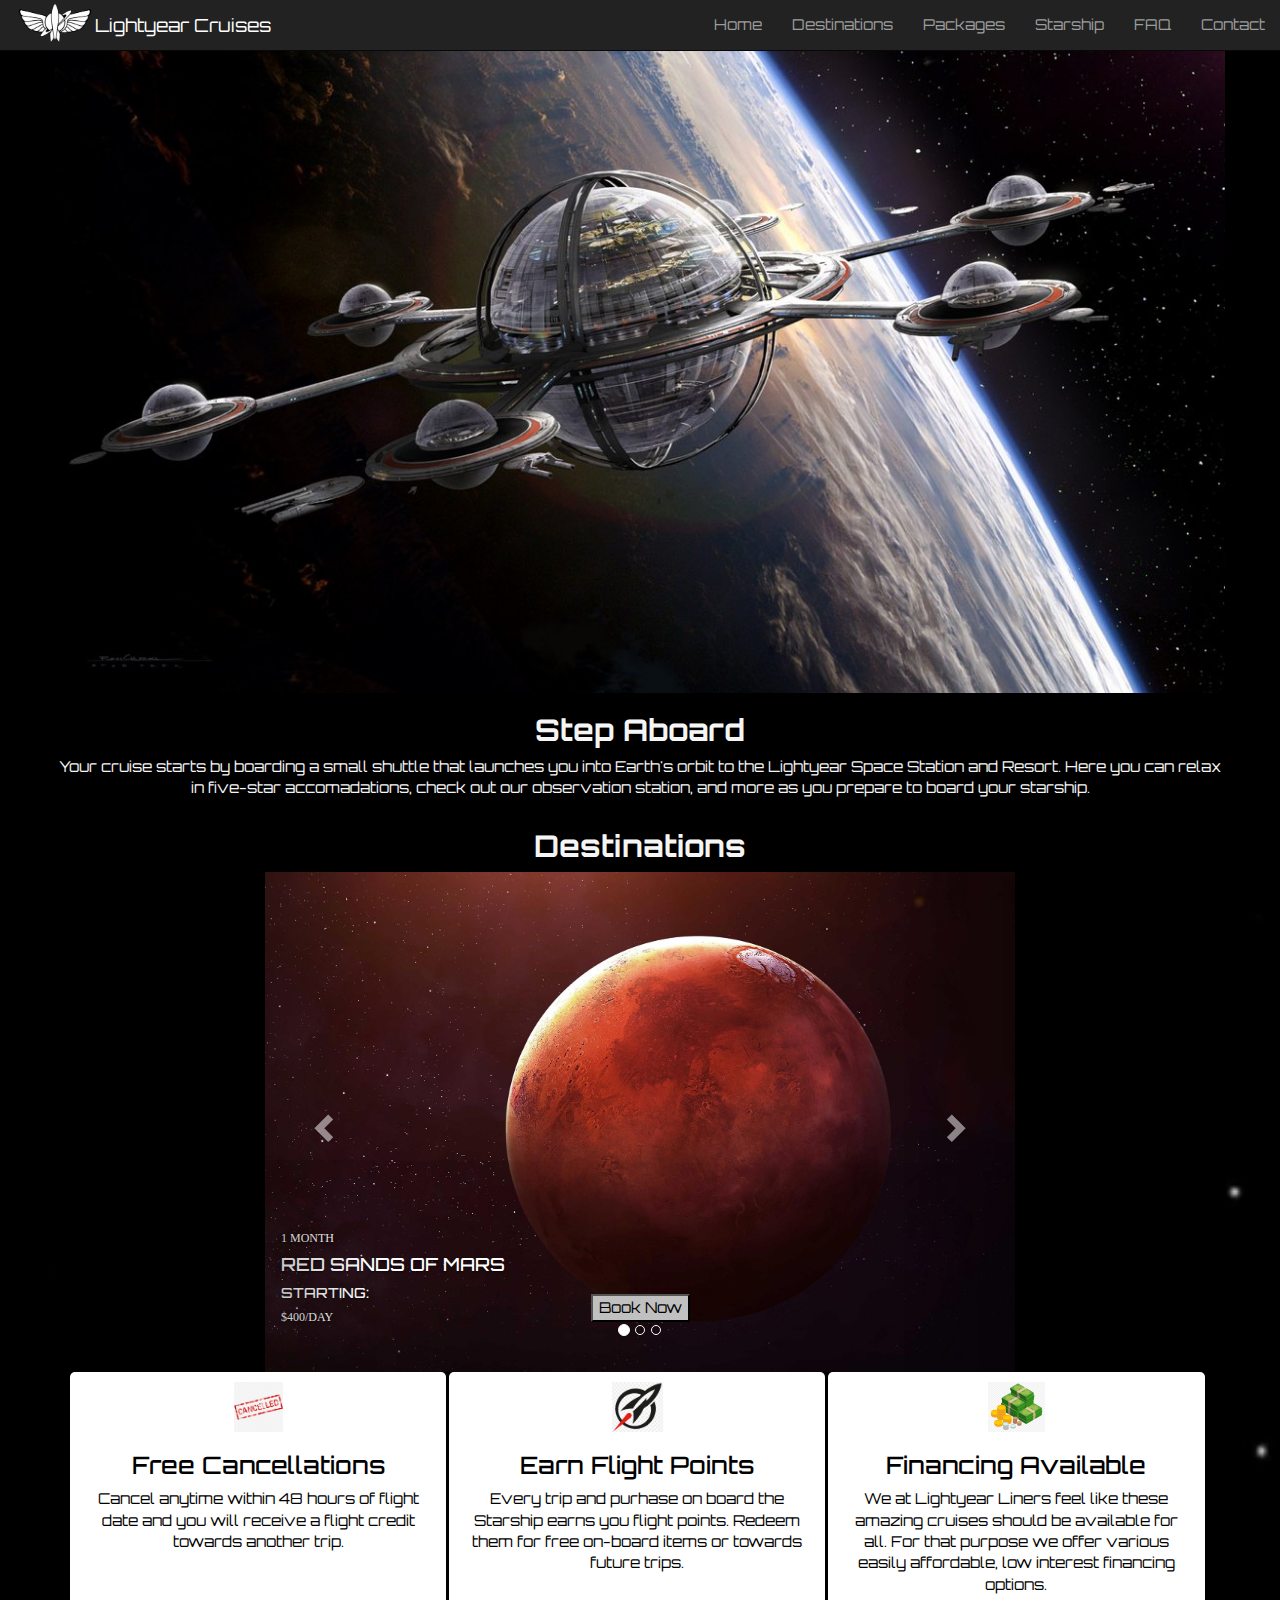
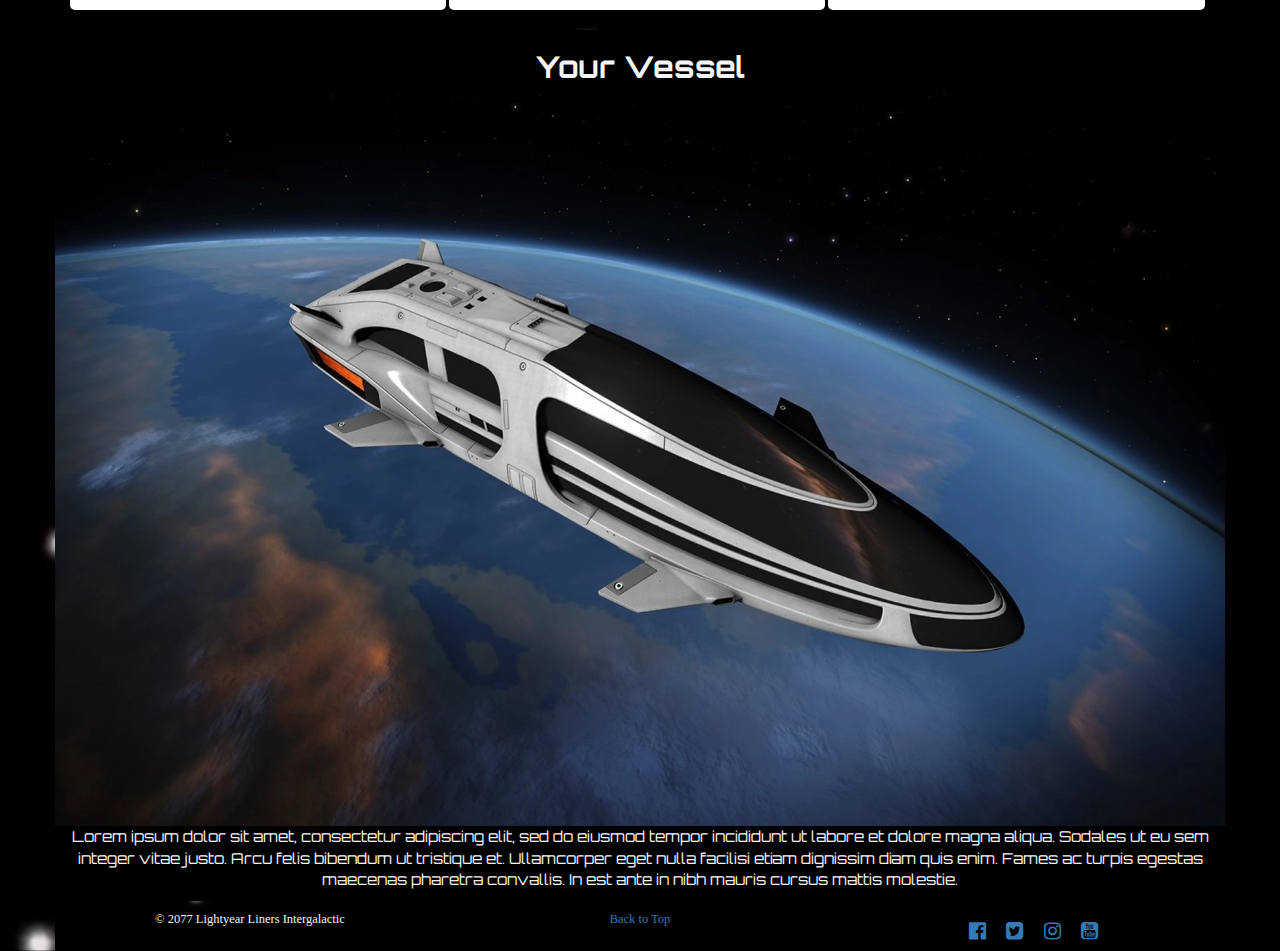
==== commit a96447ef: "Merge pull request #1 from tburto33/main" ====
--- a/index.html
+++ b/index.html
@@ -6,10 +6,10 @@
     <meta name="viewport" content="width=device-width, initial-scale=1.0">
   <!-- Latest compiled and minified CSS -->
 <link rel="stylesheet" href="https://maxcdn.bootstrapcdn.com/bootstrap/3.4.1/css/bootstrap.min.css">
-
+<!--Icon library -->
+<link rel="stylesheet" href="https://cdnjs.cloudflare.com/ajax/libs/font-awesome/4.7.0/css/font-awesome.min.css">
 <!-- jQuery library -->
 <script src="https://ajax.googleapis.com/ajax/libs/jquery/3.5.1/jquery.min.js"></script>
-
 <!-- Latest compiled JavaScript -->
 <script src="https://maxcdn.bootstrapcdn.com/bootstrap/3.4.1/js/bootstrap.min.js"></script>
 
@@ -17,7 +17,7 @@
 <link rel="stylesheet" href="css/main.css">
     <title>Lightyear Cruises</title>
 </head>
-<body class="main-body">
+<body class="main-body" id="body-style">
     <nav class="navbar navbar-inverse navbar-fixed-top">
         <div class="container-fluid">
             <div class="navbar-header">
@@ -41,6 +41,7 @@
             </div> 
         </div>
     </nav>
+    <a id="top"></a>
     <div class="container main-banner">   
         <div class="row">
             <div class="col-xs">
@@ -179,10 +180,19 @@
         </div>
     </div>
     <!-- **FOOTER** -->
-    <div class="container">
-        <div class="row">
-            <div class="col-xs">
+    <div class="container" id="footer">
+        <div class="row">
+            <div class="col-xs-4">
                 <p class="footer-copyright">&copy; 2077 Lightyear Liners Intergalactic</p>
+            </div>
+            <div class="col-xs-4">
+                <a href="#top">Back to Top</a>
+            </div>
+            <div class="col-xs-4">
+                <a class="fa fa-facebook-official"></a>
+                <a class="fa fa-twitter-square"></a>
+                <a class="fa fa-instagram"></a>
+                <a class="fa fa-youtube-square"></a>
             </div>
         </div>
     </div>
--- a/css/main.css
+++ b/css/main.css
@@ -1,4 +1,18 @@
+/* FONT STYLES */
+@import url('https://fonts.googleapis.com/css2?family=Orbitron:wght@500&display=swap');
+
 /* ID'S */
+#body-style {
+    font-size: 2vw;
+    font-family: 'Orbitron', Arial, Helvetica, sans-serif;
+}
+
+#footer {
+    margin-top: 10px;
+    font-size: smaller;
+    font-family: Cambria, Cochin, Georgia, Times, 'Times New Roman', serif;
+}
+
 #can-item {
     color: black;
     background-color: whitesmoke;
@@ -61,6 +75,10 @@
     text-align: left;
 }
 
+.carousel-text h6 {
+    font-family: Cambria, Cochin, Georgia, Times, 'Times New Roman', serif;
+}
+
 .book-btn {
     color: black;
     background-color: silver;
@@ -123,7 +141,27 @@
     flex-wrap: wrap;
 }
 
+.banner-heading,
+.banner-slogan {
+    text-shadow: 4px 4px 4px #aaa;
+}
+
+.fa {
+  padding: 10px;
+  font-size: 20px;
+  width: 30px;
+  text-align: center;
+  text-decoration: none;
+  margin: 0 2px;
+}
+
 /** MEDIA QUERIES **/
+@media only screen and (max-width: 1000px){
+    .fa {
+        width: 20px;
+    }
+}
+
 @media only screen and (min-width: 780px){
     #dest-carousel{
         width: 750px;
@@ -171,3 +209,15 @@
         margin-top: 40px;
     }
 }
+
+@media screen and (min-width: 50em) {
+    #body-style {
+        font-size: 1vw;
+    }
+}
+
+@media screen and (min-width: 75em) {
+    #body-style {
+        font-size: 1.5em;
+    }
+}
